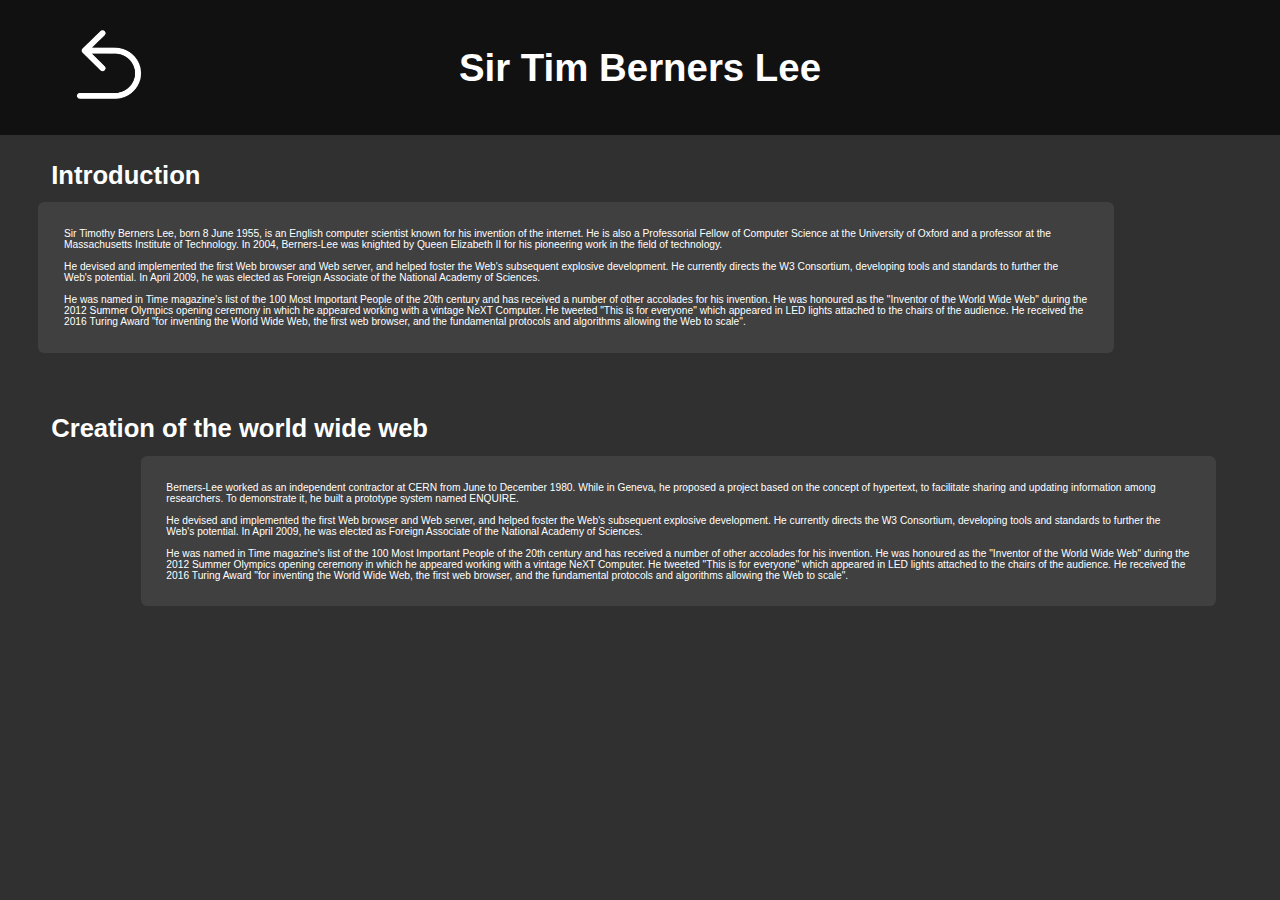
==== tim.html @ 6f442bec "based" ====
<!DOCTYPE html>
<html lang="en">
<head>
    <meta charset="UTF-8">
    <meta http-equiv="X-UA-Compatible" content="IE=edge">
    <meta name="viewport" content="width=device-width, initial-scale=1.0">
    <link rel="stylesheet" href="timstyle.css">
    <title>Sir Tim Berners Lee</title>
</head>
<body>
    <section class="title">
        <button align="left" class="return" onclick="location.href='mainpage.html'"><img src="Return.png" alt="" class="return"></button>
        <h1>Sir Tim Berners Lee</h1>
    </section>
    <section class="header">
        <h2>Introduction</h2>
    </section>
    <section class="paragraph">
        <p1 align="left">
            Sir Timothy Berners Lee, born 8 June 1955, is an English computer scientist known for his invention of the internet. He is also a Professorial Fellow of Computer Science at the University of Oxford and a professor at the Massachusetts Institute of Technology. In 2004, Berners-Lee was knighted by Queen Elizabeth II for his pioneering work in the field of technology.
            <br>
            <br>
            He devised and implemented the first Web browser and Web server, and helped foster the Web's subsequent explosive development. He currently directs the W3 Consortium, developing tools and standards to further the Web's potential. In April 2009, he was elected as Foreign Associate of the National Academy of Sciences.
            <br>
            <br>
            He was named in Time magazine's list of the 100 Most Important People of the 20th century and has received a number of other accolades for his invention. He was honoured as the "Inventor of the World Wide Web" during the 2012 Summer Olympics opening ceremony in which he appeared working with a vintage NeXT Computer. He tweeted "This is for everyone" which appeared in LED lights attached to the chairs of the audience. He received the 2016 Turing Award "for inventing the World Wide Web, the first web browser, and the fundamental protocols and algorithms allowing the Web to scale".
        </p1>
        <img src="https://www.computerworld.ch/img/1/0/4/5/8/4/5/Cern_Tim_Berners-Lee_w1200_h630.jpg" alt="" align="right" class="portrait">
    </section>
    <br><br>
    <section class="header">
        <h2>Creation of the world wide web</h2>
    </section>
    <section class="paragraph">
        <img src="https://home.web.cern.ch/sites/default/files/2018-06/web25-significant-white.jpg" alt="" align="left" class="portrait">
        <p1>
            Berners-Lee worked as an independent contractor at CERN from June to December 1980. While in Geneva, he proposed a project based on the concept of hypertext, to facilitate sharing and updating information among researchers. To demonstrate it, he built a prototype system named ENQUIRE.
            <br>
            <br>
            He devised and implemented the first Web browser and Web server, and helped foster the Web's subsequent explosive development. He currently directs the W3 Consortium, developing tools and standards to further the Web's potential. In April 2009, he was elected as Foreign Associate of the National Academy of Sciences.
            <br>
            <br>
            He was named in Time magazine's list of the 100 Most Important People of the 20th century and has received a number of other accolades for his invention. He was honoured as the "Inventor of the World Wide Web" during the 2012 Summer Olympics opening ceremony in which he appeared working with a vintage NeXT Computer. He tweeted "This is for everyone" which appeared in LED lights attached to the chairs of the audience. He received the 2016 Turing Award "for inventing the World Wide Web, the first web browser, and the fundamental protocols and algorithms allowing the Web to scale".
        </p1>
        
    </section>
</body>
</html>
---- timstyle.css ----
*{
    font-family: sans-serif;
    margin: 0%;
    overflow-x: hidden;
    color: white;
}
.title {
    background-color: #111;
    height: 15vh;
    display: flex;
    width: 100vw;
    align-items: center;
    justify-content: center;
}

body{
    background-color: #303030;
}

h2{
    font-size: 2vw;
}

section.header  {
    padding-top: 2vw;
    padding-left: 4vw;
}

section.paragraph{
    font-size: 0.8vw;
    padding-top: 1vw;
    padding-left: 3vw;
}

h1{
    margin-left: 20vw;
    font-size: 3vw;
    margin-right: 35vw;
}

p1{
    align-items: center;
    justify-content: center;
    width: 80vw;
    padding-inline: 2vw;
    padding-block: 2vw;
    background-color: #404040;
    border-radius: 0.5vw;
}

img.portrait{ 
    margin-right: 4vw;
    margin-left: 4vw;
}

button.return{
    margin: none;
    height: 15vh;
    width: 15vw;
    outline: none;
    padding: 0;
    border: none;
    background: none;
}

img.return:hover{
    height: 90%;
    transition: 0.7s;
}

img.return{
    height: 70%;
}

section {
    transform-style: preserve-3d;
    position: relative;
    display: flex;
    color: white;
}
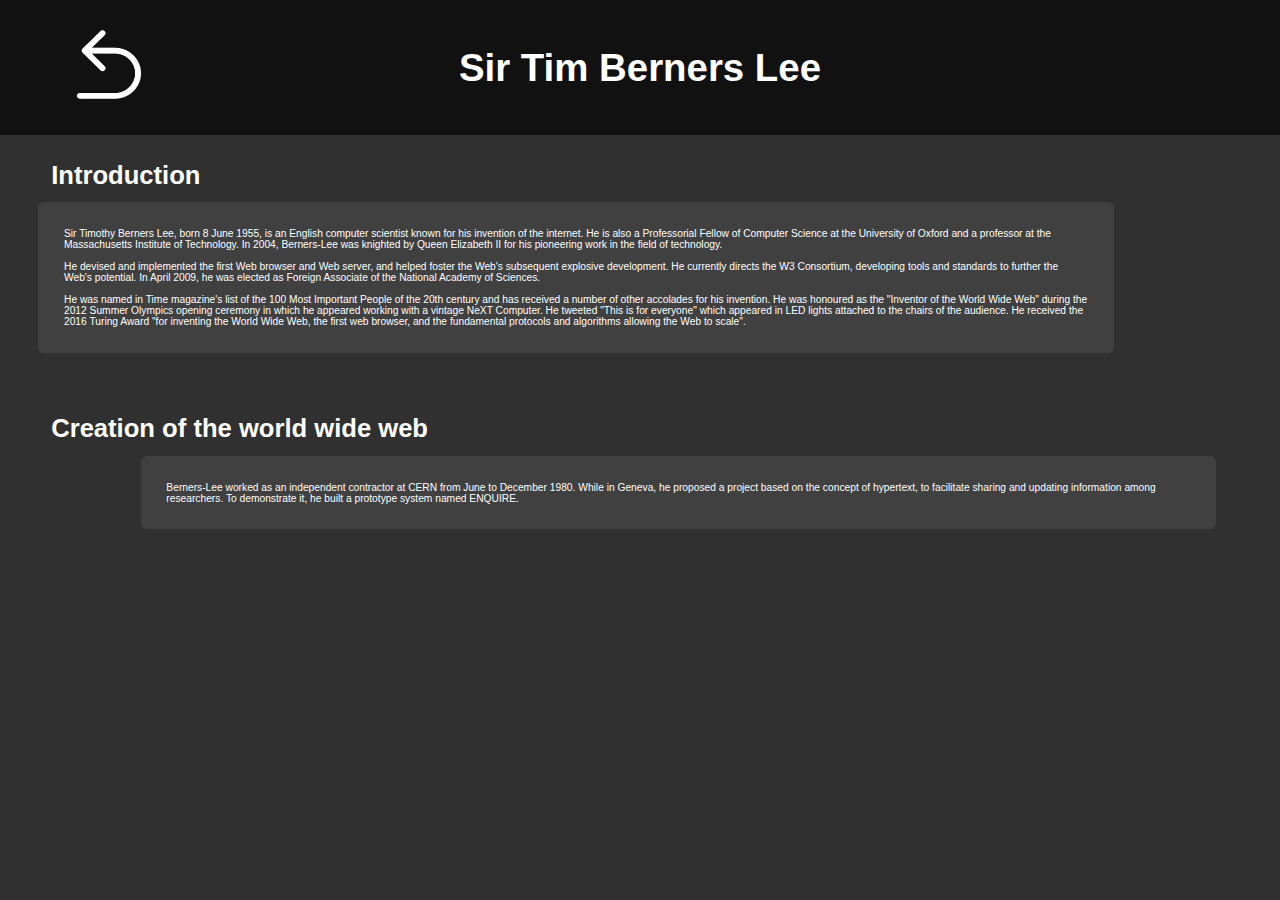
==== commit d66eca13: "Update tim.html" ====
--- a/tim.html
+++ b/tim.html
@@ -9,7 +9,7 @@
 </head>
 <body>
     <section class="title">
-        <button align="left" class="return" onclick="location.href='mainpage.html'"><img src="Return.png" alt="" class="return"></button>
+        <button align="left" class="return" onclick="location.href='index.html'"><img src="Return.png" alt="" class="return"></button>
         <h1>Sir Tim Berners Lee</h1>
     </section>
     <section class="header">
@@ -36,13 +36,8 @@
         <p1>
             Berners-Lee worked as an independent contractor at CERN from June to December 1980. While in Geneva, he proposed a project based on the concept of hypertext, to facilitate sharing and updating information among researchers. To demonstrate it, he built a prototype system named ENQUIRE.
             <br>
-            <br>
-            He devised and implemented the first Web browser and Web server, and helped foster the Web's subsequent explosive development. He currently directs the W3 Consortium, developing tools and standards to further the Web's potential. In April 2009, he was elected as Foreign Associate of the National Academy of Sciences.
-            <br>
-            <br>
-            He was named in Time magazine's list of the 100 Most Important People of the 20th century and has received a number of other accolades for his invention. He was honoured as the "Inventor of the World Wide Web" during the 2012 Summer Olympics opening ceremony in which he appeared working with a vintage NeXT Computer. He tweeted "This is for everyone" which appeared in LED lights attached to the chairs of the audience. He received the 2016 Turing Award "for inventing the World Wide Web, the first web browser, and the fundamental protocols and algorithms allowing the Web to scale".
         </p1>
         
     </section>
 </body>
-</html>+</html>
